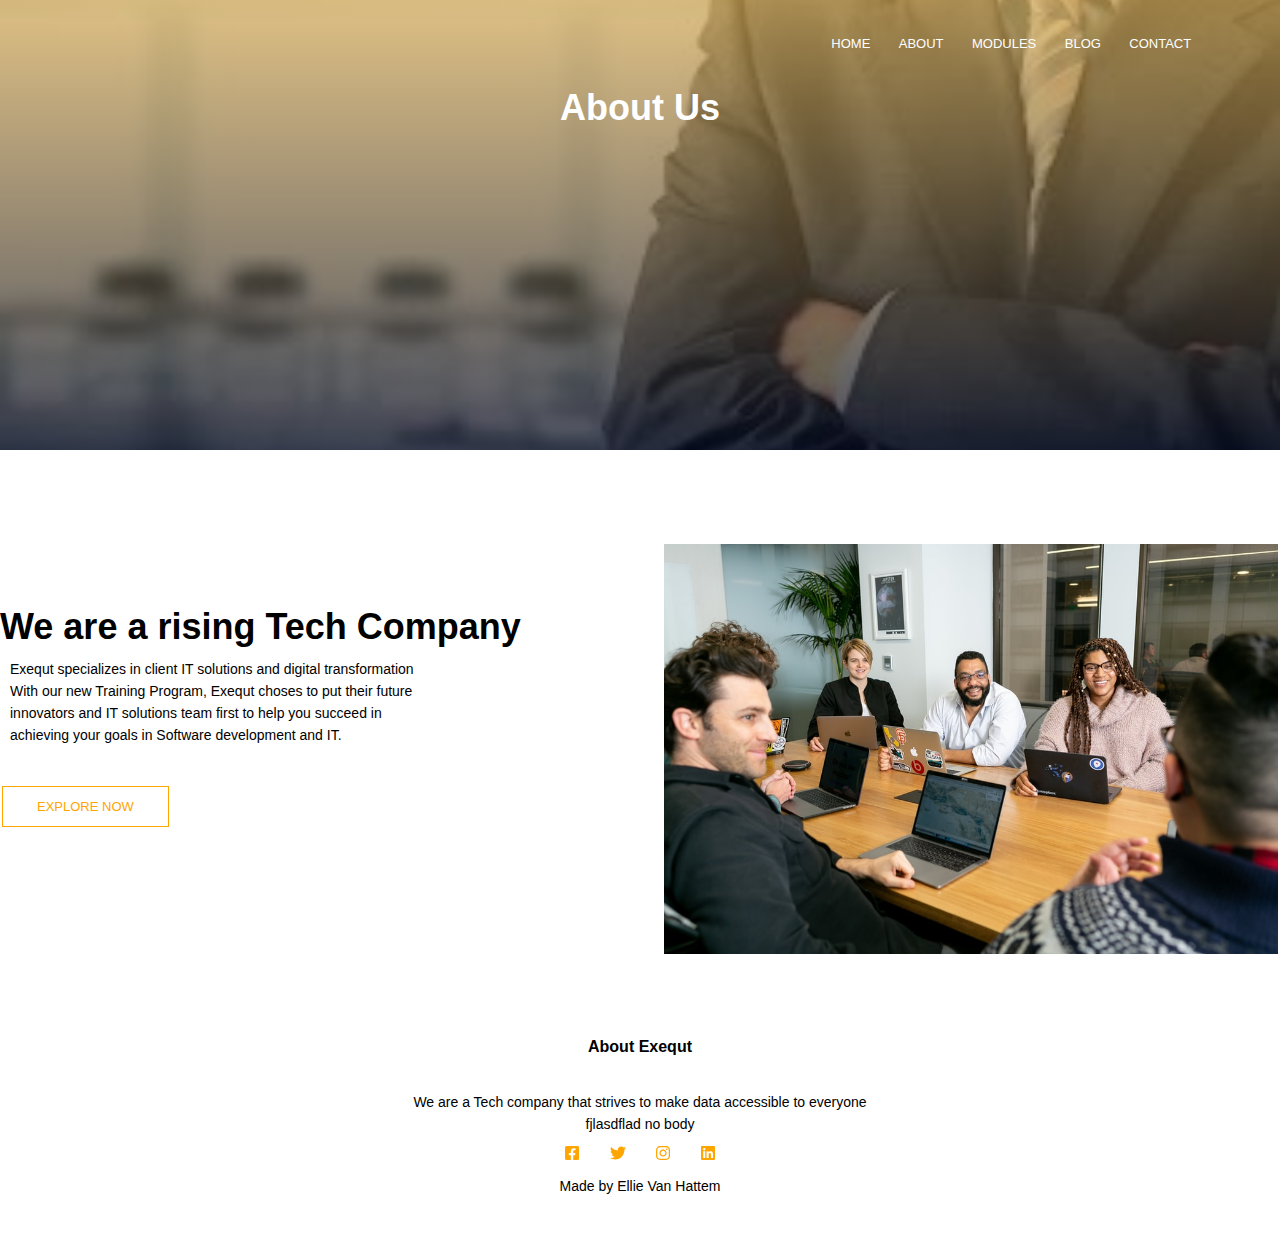
==== about.html @ 29122ea5 "Add files via upload" ====
<!DOCTYPE html>
<html>
<head>
    <meta name="viewport" content="with=device-width, initial-
        scale=1.0">
     <title> Exequt Training Program </title>
     <link rel="stylesheet" href="style.css"> 
    </head>
    <body>
        <section class="sub-head"> 
            <nav>
                <div class="nav-links" id="navLinks">
                    <i class="icons">
                    <svg xmlns="http://www.w3.org/2000/svg"
                        width="0.69em" 
                        height="1em" 
                        preserveAspectRatio="xMidYMid meet" 
                        viewBox="0 0 352 512"
                        >
                        <path fill="currentColor" d="m242.72 256l100.07-100.07c12.28-12.28 12.28-32.19 0-44.48l-22.24-22.24c-12.28-12.28-32.19-12.28-44.48 0L176 189.28L75.93 89.21c-12.28-12.28-32.19-12.28-44.48 0L9.21 111.45c-12.28 12.28-12.28 32.19 0 44.48L109.28 256L9.21 356.07c-12.28 12.28-12.28 32.19 0 44.48l22.24 22.24c12.28 12.28 32.2 12.28 44.48 0L176 322.72l100.07 100.07c12.28 12.28 32.2 12.28 44.48 0l22.24-22.24c12.28-12.28 12.28-32.19 0-44.48L242.72 256z"/></svg></i> 
                        <ul>
                            <li><a href="index.html">HOME</a></li>
                            <li><a href="about.html">ABOUT</a></li>
                            <li><a href="modules.html">MODULES</a></li>
                            <li><a href="blog.html">BLOG</a></li>
                            <li><a href="contact.html">CONTACT</a></li>
                        </ul>
                 </div>
                 <i class="icons" onclick="showMenu()" >
                    <svg xmlns="http://www.w3.org/2000/svg" 
                    width="0.88em"
                    height="1em" 
                    preserveAspectRatio="xMidYMid meet" 
                    viewBox="0 0 448 512"
                    >
                    <path fill="currentColor" d="M0 96c0-17.67 14.33-32 32-32h384c17.7 0 32 14.33 32 32c0 17.7-14.3 32-32 32H32c-17.67 0-32-14.3-32-32zm0 160c0-17.7 14.33-32 32-32h384c17.7 0 32 14.3 32 32s-14.3 32-32 32H32c-17.67 0-32-14.3-32-32zm416 192H32c-17.67 0-32-14.3-32-32s14.33-32 32-32h384c17.7 0 32 14.3 32 32s-14.3 32-32 32z"/></svg>
                </i>
            </nav>
            <h1>About Us</h1>
     </section>

<!-------- about us content ---------->

    </section class="about-us">
    <div class="row">
        <div class="content-col">
            <h1> We are a rising Tech Company</h1>
            <p>Exequt specializes in client IT solutions and digital transformation <br> With our new Training Program, Exequt choses to put their future <br> innovators and IT solutions team first to help you succeed in <br>  achieving your goals in Software development and IT.</p> 
            <div class="about-col">
                <a href="about.html"class="hero-btn orange-btn">EXPLORE NOW</a>
        </div>
        </div>
        <div class="about-col">
            <img src="images/about-us.jpeg">
        </div>
    </div>
</section>

        <!-------- Footer ---- -->

<section class="footer">
    <h4>About Exequt</h4>
    <p>We are a Tech company that strives to make data accessible to everyone <br>fjlasdflad
        no body </p>
</div class="icons">
<i class="icons">
    <svg xmlns="http://www.w3.org/2000/svg"
     width="0.88em"
      height="1em" 
      preserveAspectRatio="xMidYMid meet" 
      viewBox="0 0 448 512"
      >
      <path fill="currentColor" d="M400 32H48A48 48 0 0 0 0 80v352a48 48 0 0 0 48 48h137.25V327.69h-63V256h63v-54.64c0-62.15 37-96.48 93.67-96.48c27.14 0 55.52 4.84 55.52 4.84v61h-31.27c-30.81 0-40.42 19.12-40.42 38.73V256h68.78l-11 71.69h-57.78V480H400a48 48 0 0 0 48-48V80a48 48 0 0 0-48-48z"/></svg>
</i>
<i class="icons">
    <svg xmlns="http://www.w3.org/2000/svg"
     width="1em" 
     height="1em" 
     preserveAspectRatio="xMidYMid meet" 
     viewBox="0 0 512 512"
     >
     <path fill="currentColor" d="M459.37 151.716c.325 4.548.325 9.097.325 13.645c0 138.72-105.583 298.558-298.558 298.558c-59.452 0-114.68-17.219-161.137-47.106c8.447.974 16.568 1.299 25.34 1.299c49.055 0 94.213-16.568 130.274-44.832c-46.132-.975-84.792-31.188-98.112-72.772c6.498.974 12.995 1.624 19.818 1.624c9.421 0 18.843-1.3 27.614-3.573c-48.081-9.747-84.143-51.98-84.143-102.985v-1.299c13.969 7.797 30.214 12.67 47.431 13.319c-28.264-18.843-46.781-51.005-46.781-87.391c0-19.492 5.197-37.36 14.294-52.954c51.655 63.675 129.3 105.258 216.365 109.807c-1.624-7.797-2.599-15.918-2.599-24.04c0-57.828 46.782-104.934 104.934-104.934c30.213 0 57.502 12.67 76.67 33.137c23.715-4.548 46.456-13.32 66.599-25.34c-7.798 24.366-24.366 44.833-46.132 57.827c21.117-2.273 41.584-8.122 60.426-16.243c-14.292 20.791-32.161 39.308-52.628 54.253z"/></svg>
</i> 
<i class="icons">
    <svg xmlns="http://www.w3.org/2000/svg" 
    width="0.88em" 
    height="1em" 
    preserveAspectRatio="xMidYMid meet"
     viewBox="0 0 448 512"
     >
     <path fill="currentColor" d="M224.1 141c-63.6 0-114.9 51.3-114.9 114.9s51.3 114.9 114.9 114.9S339 319.5 339 255.9S287.7 141 224.1 141zm0 189.6c-41.1 0-74.7-33.5-74.7-74.7s33.5-74.7 74.7-74.7s74.7 33.5 74.7 74.7s-33.6 74.7-74.7 74.7zm146.4-194.3c0 14.9-12 26.8-26.8 26.8c-14.9 0-26.8-12-26.8-26.8s12-26.8 26.8-26.8s26.8 12 26.8 26.8zm76.1 27.2c-1.7-35.9-9.9-67.7-36.2-93.9c-26.2-26.2-58-34.4-93.9-36.2c-37-2.1-147.9-2.1-184.9 0c-35.8 1.7-67.6 9.9-93.9 36.1s-34.4 58-36.2 93.9c-2.1 37-2.1 147.9 0 184.9c1.7 35.9 9.9 67.7 36.2 93.9s58 34.4 93.9 36.2c37 2.1 147.9 2.1 184.9 0c35.9-1.7 67.7-9.9 93.9-36.2c26.2-26.2 34.4-58 36.2-93.9c2.1-37 2.1-147.8 0-184.8zM398.8 388c-7.8 19.6-22.9 34.7-42.6 42.6c-29.5 11.7-99.5 9-132.1 9s-102.7 2.6-132.1-9c-19.6-7.8-34.7-22.9-42.6-42.6c-11.7-29.5-9-99.5-9-132.1s-2.6-102.7 9-132.1c7.8-19.6 22.9-34.7 42.6-42.6c29.5-11.7 99.5-9 132.1-9s102.7-2.6 132.1 9c19.6 7.8 34.7 22.9 42.6 42.6c11.7 29.5 9 99.5 9 132.1s2.7 102.7-9 132.1z"/></svg>
</i>
<i class="icons">
    <svg xmlns="http://www.w3.org/2000/svg" 
    width="0.88em" 
    height="1em" 
    preserveAspectRatio="xMidYMid meet" 
    viewBox="0 0 448 512"
    >
    <path fill="currentColor" d="M416 32H31.9C14.3 32 0 46.5 0 64.3v383.4C0 465.5 14.3 480 31.9 480H416c17.6 0 32-14.5 32-32.3V64.3c0-17.8-14.4-32.3-32-32.3zM135.4 416H69V202.2h66.5V416zm-33.2-243c-21.3 0-38.5-17.3-38.5-38.5S80.9 96 102.2 96c21.2 0 38.5 17.3 38.5 38.5c0 21.3-17.2 38.5-38.5 38.5zm282.1 243h-66.4V312c0-24.8-.5-56.7-34.5-56.7c-34.6 0-39.9 27-39.9 54.9V416h-66.4V202.2h63.7v29.2h.9c8.9-16.8 30.6-34.5 62.9-34.5c67.2 0 79.7 44.3 79.7 101.9V416z"/></svg>
</i>
</div>
<p> Made by  
</i> Ellie Van Hattem </p>
</section>



<!-------JavaScript for Toggle Menu------------>
<script>
    var navLinks = document.getElementById("navLinks");
    function showMenu(){
        navLinks.style.right ="0";
    }
    function hideMunu(){
        navLinks.style.right= "-200px";
    }
    
</script>
    </body>
</html>
---- style.css ----
*{
    margin: 0;
    padding: 0;
    font-family: 'Poppins', sans-serif;

}
.header{
    min-height: 100vh;
    width: 100%;
    background-image: linear-gradient(rgba(244, 200, 112, 0.764),rgba(4,9,30,0.7)),url("images/Homepage.png");
    background-position: center;
    background-size: cover;
    position: relative; 
}
nav{
    display: flex;
    padding: 2% 6%;
    justify-content: space-between;
    align-items: center;
}

    nav img{
        width: 400px;
        height: 160px;
        float: left;
        margin: 0 13px 0 0;

    }
    .nav-links { 
        flex: 1;
        text-align: right;

    }
    .nav-links ul li{ 
        list-style: none;
        display: inline-block;
        padding: 8px 12px;
        position: relative;
    }
    .nav-links ul li a{
        color: #fff;
        text-decoration: none;
        font-size: 13px;

    }
.nav-links ul li::after{
    content: '';
    width: 0%;
    height: 2px;
    background: orange;
    display: block;
    margin: auto; 
    transition: 0.5;

}
.nav-links ul li:hover::after{
width: 100%; 
}
.text-box {
    width: 90%;
    color: white;
    position: absolute;
    top: 50%;
    left: 50%;
    transform: translate(-50%, -50%);
    text-align: center;
}
.text-box h1{
    font-size: 50px;

}
.text-box p{
    margin: 10px 0 40px;
    font-size: 14px;
    color: #fff;
}

.hero-btn{
    display: inline-block;
    text-decoration: none;
    color: #fff;
    border: 1px solid #fff;
    padding: 12px 34px;
    font-size: 13px;
    background: transparent;
    position: relative;
    cursor: pointer;
}
.hero-btn:hover{
    border: 1px Solid orange;
    background: orange;
    transition: 1s;
}
nav .icons{
    display: none;
}
@media(max-width: 700px){
    .text-box h1{
        font-size: 20px;
}
.nav-links ul li{
    display: block;
}
.nav-links{
    position: absolute;
    background: orange;
    height: 100vh;
    width: 200px;
    top: 0;
    right: -200px;
    text-align: left;
    z-index: 2;
    transition: 1s;
}
nav .icons{
    display: block;
    color: #fff;
    margin: 10px;
    font-size: 22px;
    cursor: pointer;
}
.nav-links ul{
    padding: 30px;
}
}

/*-------Program ------*/ 

.program{
    width: 80%;
    margin: auto;
    text-align: center;
    padding-top: 100px;
}

h1{
font-size: 36px;
font-weight: 600;
}
p{
    color: black;
    font-size: 14px;
    font-weight: 300;
    line-height: 22px;
    padding: 10px;
}

.row{
    margin-top: 5%;
    display: flex;
    justify-content: space-between;
}

.program-col{
    flex-basis: 31%;
    background: #ffa6009f;
    border-radius: 10px;
    margin-bottom: 5%;
    padding: 20px 12px;
    box-sizing: border-box;
    transition: 0.5s;
}
h3{
    text-align: center;
    font-weight: 600;
    margin: 10px 0;
}

.program-col:hover{
    box-shadow:0 0 20px 0px rgba(0,0,0,0.2);
}

@media(max-width: 700px){
    .row{
        flex-direction: column;
    }
}


/*------ Company ------*/ 

.company{
    width: 80%;
    margin: auto;
    text-align: center;
    padding-top: 50px;
}
.company-col{
    flex-basis: 32%;
    border-radius: 10px;
    margin-bottom: 30px;
    position: relative;
}
.company-col img{
    width: 100%;
    display: block;
}
.layer{
    background: transparent;
    height: 100%;
    width: 100%;
    position: absolute;
    top: 0;
    left: 0;
  transition: 0.5s;
}

.layer:hover{
    background:rgba(135, 123, 99, 0.7);
}
.layer h3{
    width: 100%;
    font-weight: 500;
    color:black;
    font-size: 26px;
    bottom: 0;
    left: 50%;
    transform: translateX(-50%);
    position: absolute;
    opacity: 0;
    transition: 0.5s;
}
.layer:hover h3{
    bottom: 49%;
    opacity: 1;

}

/*------ Testimonials ------*/

.testimonials{
    width: 80%;
    margin: auto;
    padding-top: 100px;
    text-align: center;

}
.row{
    margin-top: 5%;
    display: flex;
    justify-content: space-between;
}
.testimonial-col{
    flex-basis: 37%;
    border-radius: 5px;
    margin-bottom: 5%;
    text-align: left;
    background: rgba(255, 166, 0, 0.564);
    padding: 25px;
    cursor: pointer;
    display: flex;

}
.testimonial-col img{
    height: 40px;
    margin-left: 5px;
    margin-right: 30px;
    border-radius: 50%;
}
.testimonial-col p{
    padding: 0;
}
.testimonial-col h3{
    margin-top: 15px;
    text-align: left;
}
.testimonial-col .fas{
    color: rgba(255, 166, 0, 0.705);
}
@media (max-width: 700px){
    .testimonial-col img{
        margin-left: 0px;
        margin-right: 30px;
    }
}

/*--- call to actin ----*/

.cta{
    margin: 70px auto;
    width: 100%;
    background-image: linear-gradient(rgba(135, 123, 99, 0.7),rgba(4,9,30,0.7)), url(images/tower_building.jpeg);
    background-position: left;
    background-size: cover;
    border-radius: 10px;
    text-align: center;
    padding: 100px 0;

}

.cta h1{
    color:white;
    margin-bottom: 40px;
    padding: 0;
}
@media (max-width: 700px) {
    .cta h1{
font-size: 24px;
    }
}

/*-----footer------*/

.footer{
    width: 100%;
    text-align: center;
    padding: 30px 0;
}

.footer h4{
    margin-bottom: 25px;
    margin-top: 20px;
    font-weight: 600;

}
.icons{
    color:orange;
    margin: 0 13px;
    cursor: pointer;
    padding: 18px 0;
}
.fas-heart-o{
    color: orange;
}


/*------------ about us page -----------*/

.sub-head{
    height: 50vh;
    width: 100%;
    background-image: linear-gradient(rgba(210, 166, 79, 0.7),rgba(4,9,30,0.7)), url(images/about.us.jpeg);
    background-position: center;
    background-size: cover;
    text-align: center;
    color: #fff;
}

.sub-header h1{
    margin-top: 90px;
}

.about-us{
    width: 80%;
    margin: auto;
    padding-top: 80px;
    padding-bottom: 50px;
}
.about-col{
    flex-basis: 48%;
    padding: 30px 2px;
}

.about-col img{
    width: 100%;
}

.about-col h1{
    padding-top: 0;

}

.content-col{
    flex-basis: 43%;
    padding-top: 92px;
}

@media(max-width:700px){
        .contact-col h1{
            font-size: 20px;
        }}

.about-col p{
    padding: 15px 0 25px;
}

.orange-btn{
    border: 1px solid orange;
    background: transparent;
    color: orange;
}

.orange-btn:hover{
    color: #fff;
}

/*------- blog content --------*/ 

.blog-content{
    width: 80%;
    margin: auto;
    padding: 0;
}

.sub-heading{
    height: 50vh;
    width: 100%;
    background-image: linear-gradient(rgba(240, 185, 75, 0.782),rgba(4,9,30,0.7)), url(images/blog.header.jpeg);
    background-position: center;
    background-size: cover;
    text-align: center;
    color: #fff;
}
.sub-header{
        height: 50vh;
        width: 100%;
        background-image: linear-gradient(rgba(135, 123, 99, 0.7),rgba(4,9,30,0.7)), url(images/road_bridge.jpeg);
        background-position: center;
        background-size: cover;
        text-align: center;
        color: #fff;}

.blog-left{
    flex-basis: 65%;
}

.blog-left img{
    width: 100%;
}
.blog-left h2{
    color: #222;
    font-weight: 600;
    margin: 30px 0;
}
.blog-left p{
    color: #999;
    padding: 0;
}

.blog-right{
    flex-basis: 32%;
}

.blog-right h3{
    background: rgba(255, 166, 0, 0.599);
    color: orange;
    padding: 7px 0;
    font-size: 16px;
    margin-bottom: 20px;
}
.blog-right div{
    display: flex;
    align-items: center;
    justify-content: space-between;
    color: #555;
    padding: 8px;
    box-sizing: border-box;
}

.comment-box{
    border: 1px solid#ccc;
    margin: 50px 0;
    padding: 10px 20px;

}

.comment-box h3{
    text-align: left;
}

.comment-form input, .comment-form textarea{
    width: 100%;
    padding: 10px;
    margin: 15px 0;
    box-sizing: border-box;
    border: none;
    outline: none;
    background: #f0f0f0;
}

.comment-form button{
    margin: 10px 0;
}

@media(max-width:700px){
    .sub-header h1{
        font-size: 24px;
    }
}

/*---------contact us page------*/

.location{
    width: 80%;
    margin: auto;
    padding: 80px 0;
}

.location iframe{
    width: 100%;
}

.contact-us{
    width: 80%;
    margin: auto;
} 

.contact-col{
    flex-basis:48%;
    margin-bottom: 30px;
}
.contact-col div{
    display: flex;
    align-items: center;
    margin-bottom: 40px;
}

.contact-col div .fa{
    font-size: 28px;
    color: orange;
    margin:10px;
    margin-right: 30xp;

}

.contact-col input, .contact-col textarea{
    width: 100%;
    padding: 15px;
    margin-bottom: 17px;
    outline: none;
    border: 1px solid orange;
    box-sizing: border-box;
}

/*------ modules-------*/
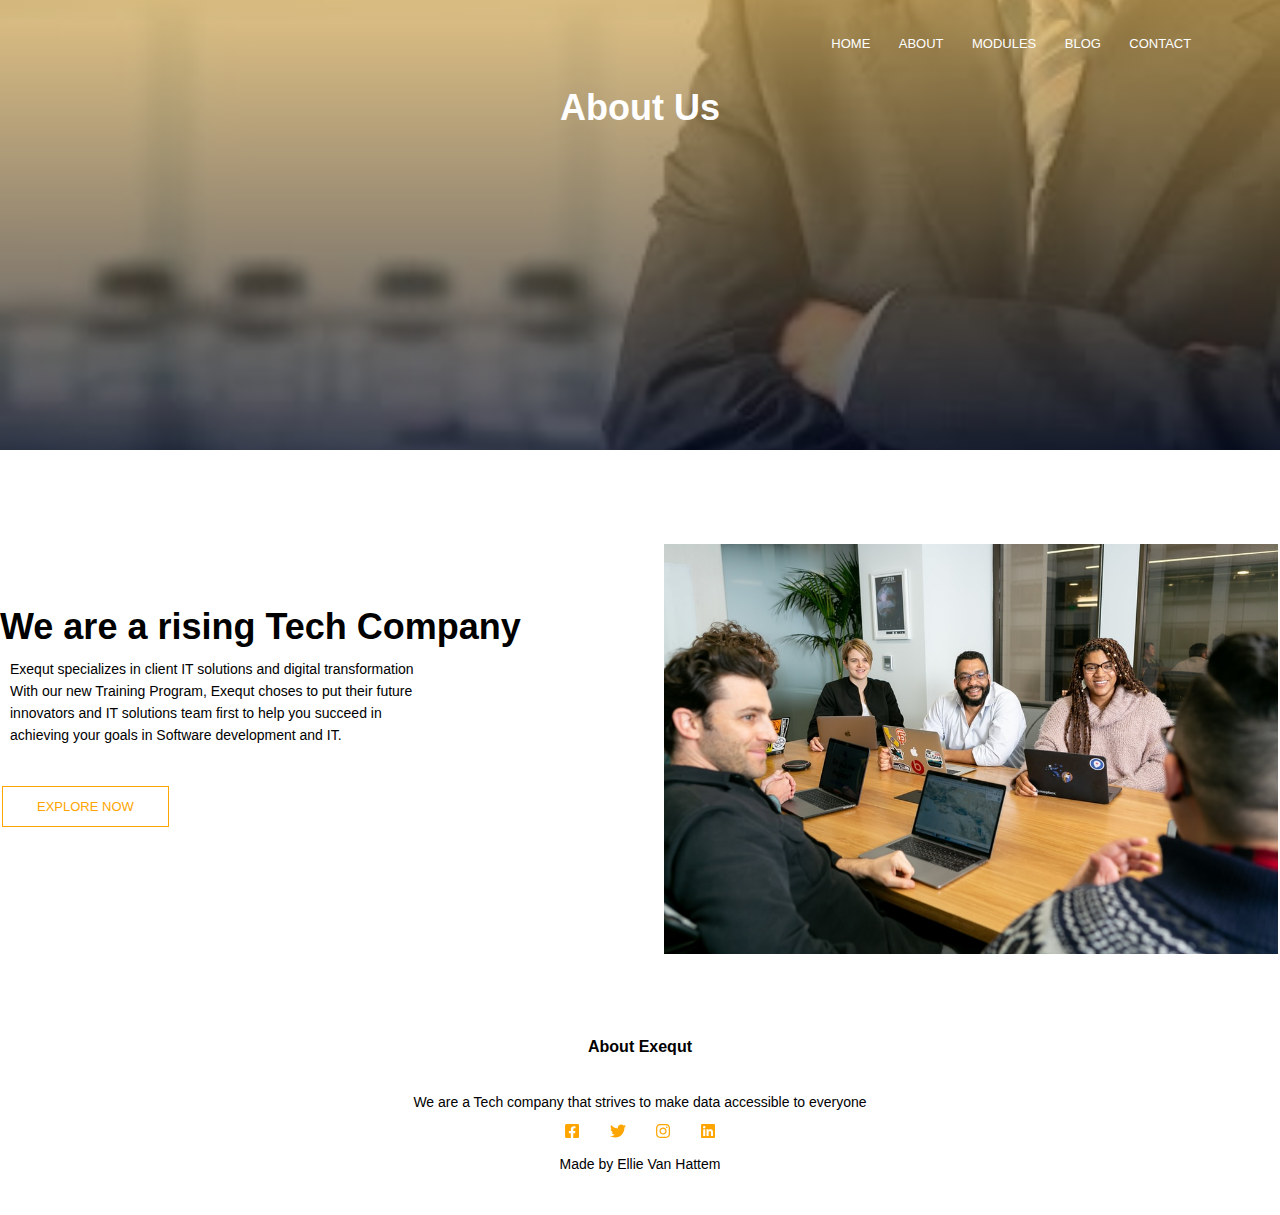
==== commit e7b63161: "Update about.html" ====
--- a/about.html
+++ b/about.html
@@ -60,8 +60,7 @@
 
 <section class="footer">
     <h4>About Exequt</h4>
-    <p>We are a Tech company that strives to make data accessible to everyone <br>fjlasdflad
-        no body </p>
+    <p>We are a Tech company that strives to make data accessible to everyone <br> </p>
 </div class="icons">
 <i class="icons">
     <svg xmlns="http://www.w3.org/2000/svg"
